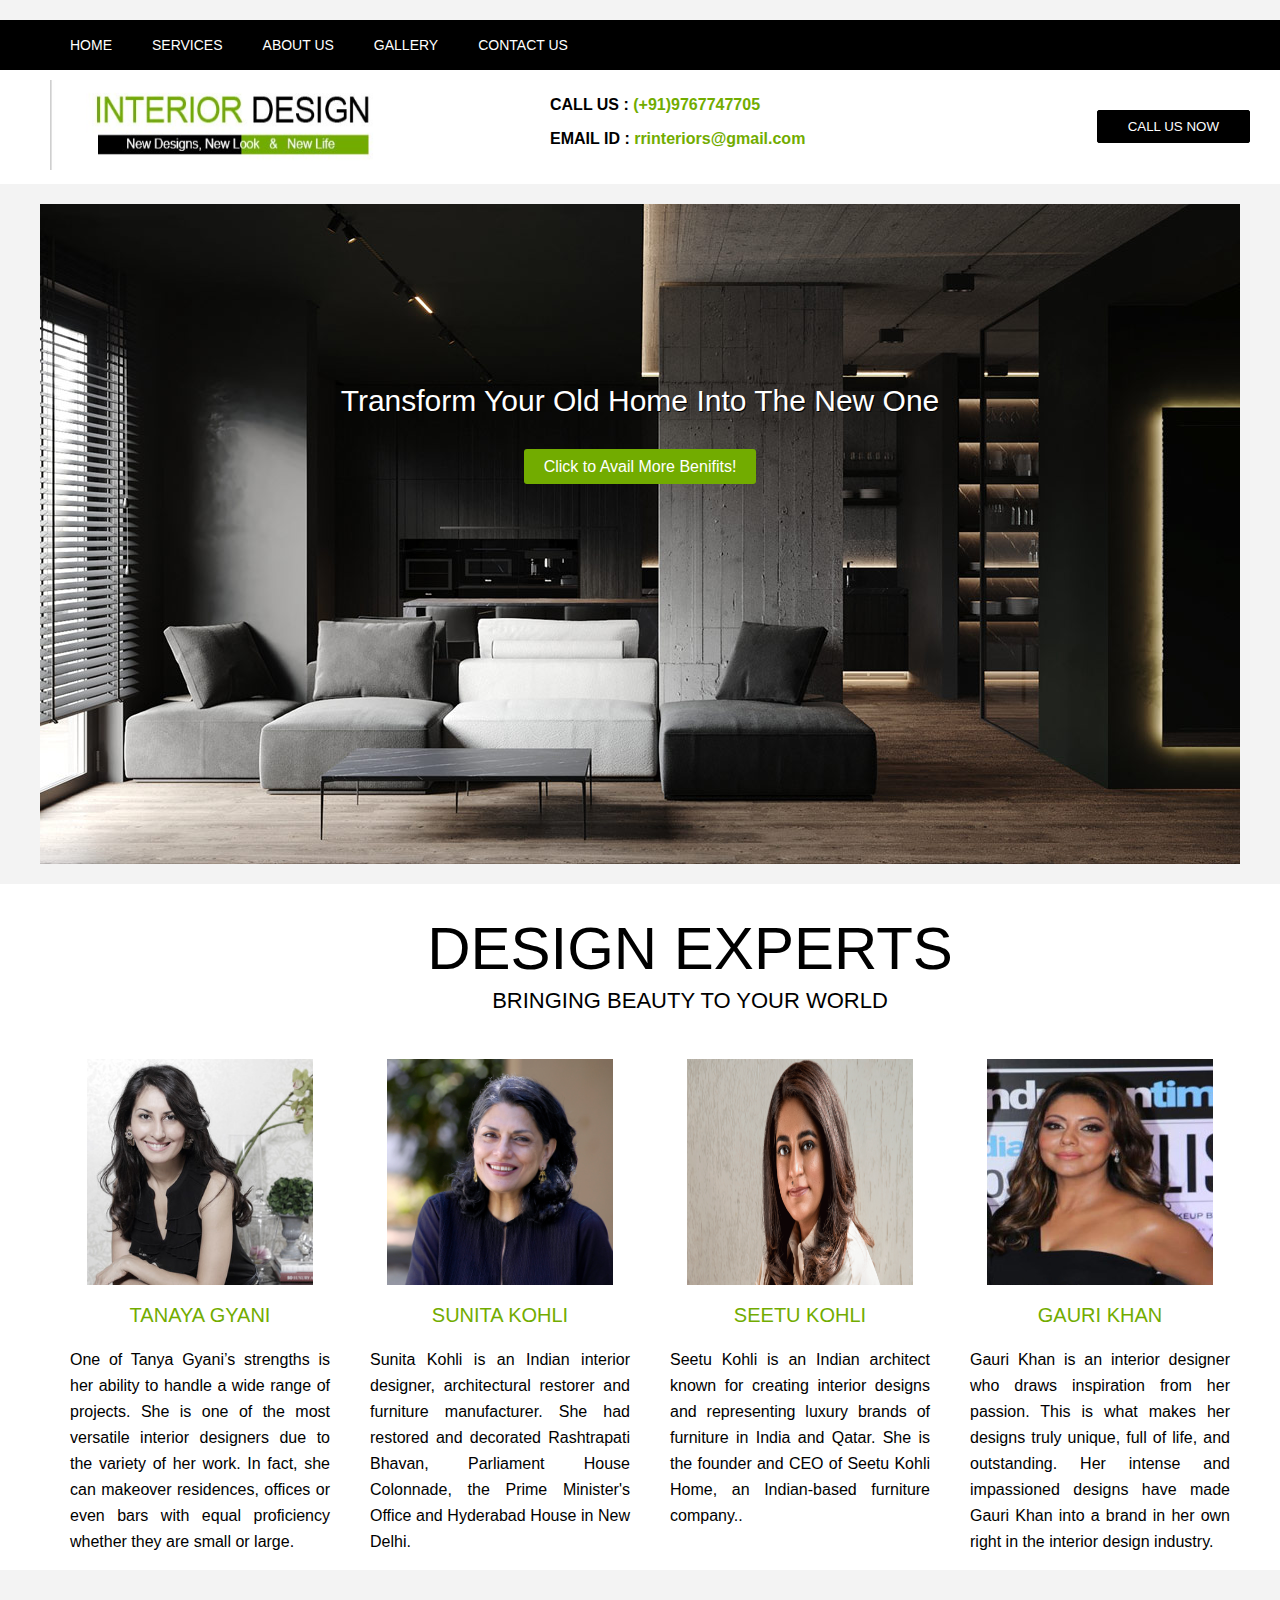
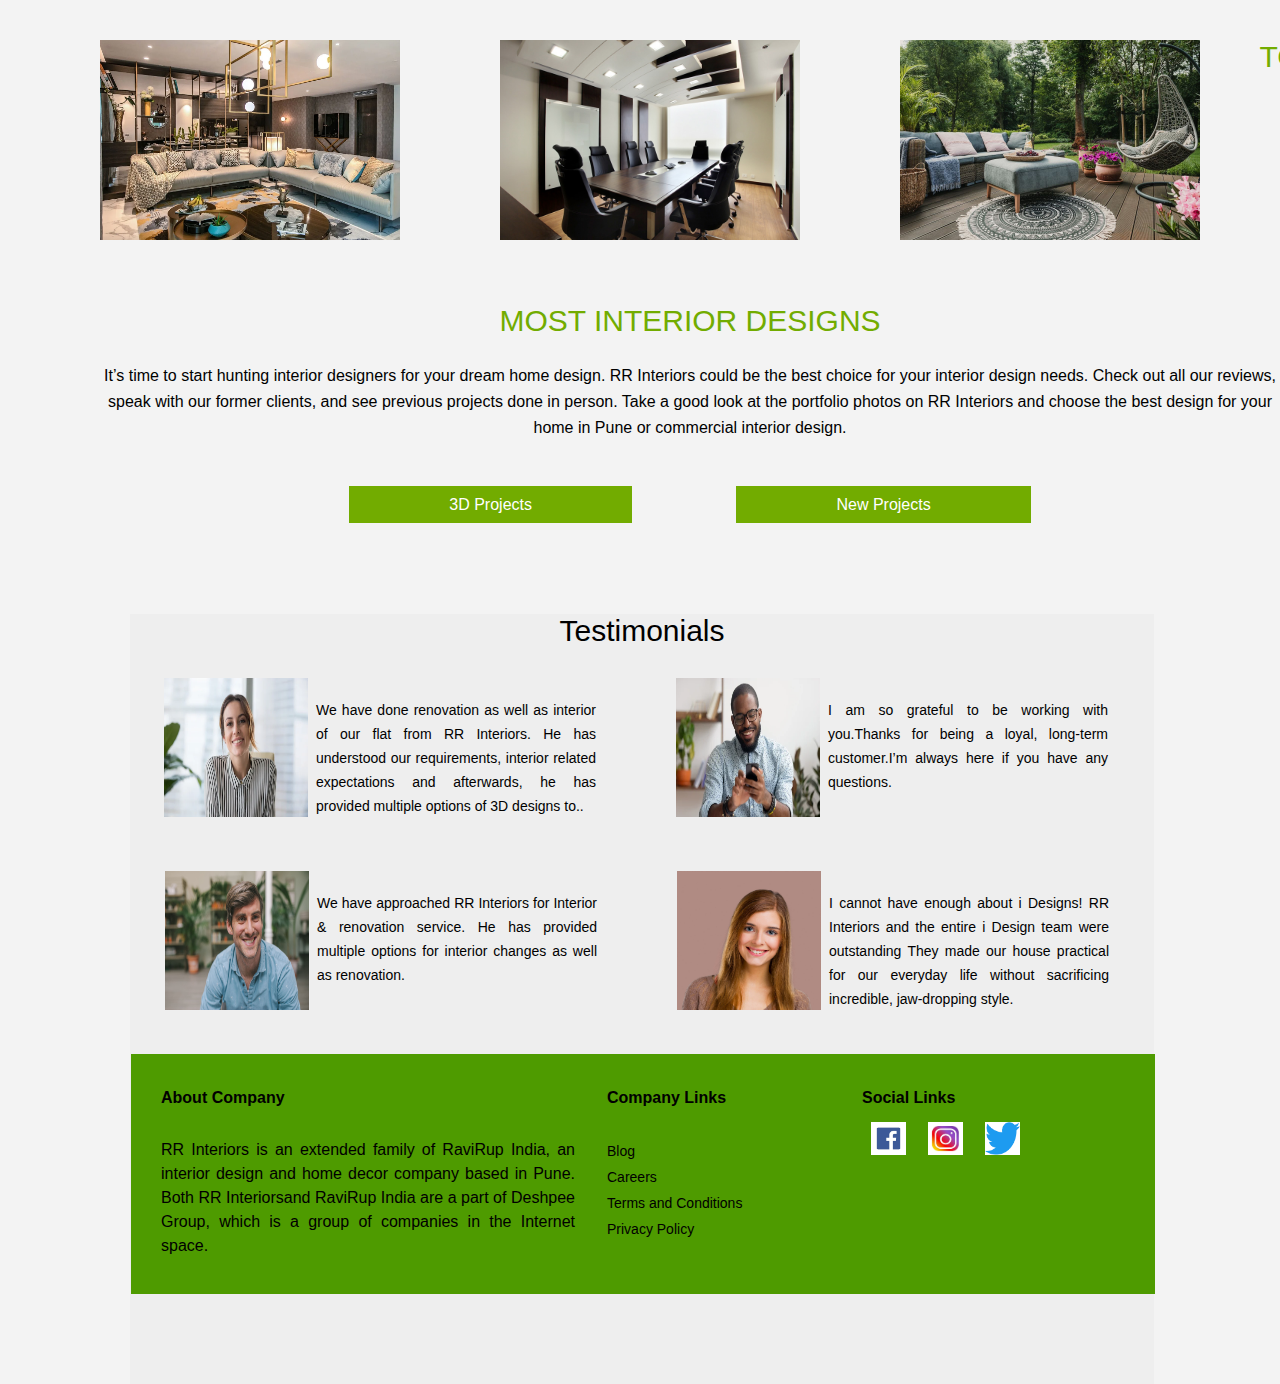
==== index.html @ c76a019d "Add files via upload" ====
<!DOCTYPE html>
<html lang="en">

<head>
    <meta charset="UTF-8">
    <meta http-equiv="X-UA-Compatible" content="IE=edge">
    <meta name="viewport" content="width=device-width, initial-scale=1.0">
    <title>Interior Design</title>
</head>
<link rel="stylesheet" href="interiorstyle.css">
<link rel="stylesheet" href="services.html">
<link rel="stylesheet" href="home.html">
<link rel="stylesheet" href="About Us.html">
<link rel="stylesheet" href="products.html">
<link rel="stylesheet" href="gallery.html">
<link rel="stylesheet" href="Contact Us.html">

<body>
    <div class="main">


    </div>
    <!----- Start Menu ------>
    <div class="navbar">
        <ul>
            <li><a href="home.html">Home</a> </li>
            <li><a href="services.html">Services</a></li>
            <li><a href="About Us.html">About Us</a></li>
            <li><a href="gallery.html">Gallery</a></li>
            <li><a href="Contact Us.html">Contact Us</a></li>
        </ul>
    </div>
    <!----- End Menu ------>

    <!----- Start Header ------>
    <div class="header">
        <div class="header-left"><a href="index.html"><img src="tttt.jpg" width="388" height="90"></a></div>
        <div class="header-center">
            <p>CALL US : <span class="green"><a href="#">(+91)9767747705</a></span></p>
            <p>EMAIL ID : <span class="green"><a href="#">rrinteriors@gmail.com</a></span></p>
        </div>
        <div class="header-right" align="right">
            <button type="submit" name="submit" class="black-btn">CALL US NOW</button>
        </div>
    </div>
    <!----- End Header ------>

    <!----- Start yash ----->
    <div class="yash">
        <div class="yash-h3">Transform Your Old Home Into The New One</div>
        <div class="p30_0" align="center"><a href="#" class="btn">Click to Avail More Benifits!</a></div>
    </div>
    <!----- End yash ------>

    <!------ Start Contet ------>
    <div class="content">
        <div class="content-h1">Design Experts</div>
        <div class="content-h4">BRINGING BEAUTY To YOUR WORLD</div>

        <div class="content-parts">
            <div align="center"><img src="_.jpg" width="226" height="226"></div>
            <div class="content-parts-h4">Tanaya Gyani</div>
            <div class="content-parts-p">One of Tanya Gyani’s strengths is her ability to handle a wide range of
                projects. She is one of the most versatile interior designers due to the variety of her work. In fact,
                she can makeover residences, offices or even bars with equal proficiency whether they are small or
                large. </div>
        </div>
        <div class="content-parts">
            <div align="center"><img src="Sunita_Kohli.jpg" width="226" height="226"></div>
            <div class="content-parts-h4">Sunita Kohli</div>
            <div class="content-parts-p">Sunita Kohli is an Indian interior designer, architectural restorer and
                furniture manufacturer. She had restored and decorated Rashtrapati Bhavan, Parliament House Colonnade,
                the Prime Minister's Office and Hyderabad House in New Delhi. </div>
        </div>
        <div class="content-parts">
            <div align="center"><img src="Seetu-kohli-1920x1080.gif" width="226" height="226"></div>
            <div class="content-parts-h4">Seetu Kohli</div>
            <div class="content-parts-p">Seetu Kohli is an Indian architect known for creating interior designs and
                representing luxury brands of furniture in India and Qatar. She is the founder and CEO of Seetu Kohli
                Home, an Indian-based furniture company..</div>
        </div>
        <div class="content-parts">
            <div align="center"><img src="gaurikhan.jpg" width="226" height="226"></div>
            <div class="content-parts-h4">Gauri Khan</div>
            <div class="content-parts-p">Gauri Khan is an interior designer who draws inspiration from her passion. This
                is what makes her designs truly unique, full of life, and outstanding. Her intense and impassioned
                designs have made Gauri Khan into a brand in her own right in the interior design industry.</div>
        </div>
    </div>
    <!------ End Content ------>

    <!------ Start Content Bottom ------>
    <div class="content-bottom">
        <div class="content-bottom-parts"><img src="dlf-magnolias-gurugram-penthouse-featured-image-1366x768.webp" width="300" height="200"></div>
        <div class="content-bottom-parts"><img src="Office_interior_design.jpg" width="300" height="200"></div>
        <div class="content-bottom-parts"><img src="Outdoor-furniture.jpg" width="300" height="200"></div>

        <div class="content-bottom-parts-h3">Top Most Interior Designs</div>
        <div class="content-bottom-parts-p">It’s time to start hunting interior designers for your dream home design.
            RR Interiors could be the best choice for your interior design needs. Check out all our reviews, speak with
            our former clients, and see previous projects done in person. Take a good look at the portfolio photos on
            RR Interiors and choose the best design for your home in Pune or commercial interior design.</div>
        <div class="p50_0" align="center">
            <a href="#!" class="content-bottom-btn">3D Projects</a>&nbsp;<a href="#!" class="content-bottom-btn">New
                Projects</a>
        </div>
    </div>
    <!------ End Content Bottom ------>

    <!------ Start Testimonials ------>

    <div class="testimonials">

        <div class="header-font">Testimonials</div>
        <div class="header-font-border"></div>
        <div class="testimonials-parts">
            <div class="testimonials-parts-left" align="center">
                <img src="Customer-testimonial-page.webp" width="144" height="139" />
             </div>
            <div class="testimonials-parts-right">
                We have done renovation as well as interior of our flat from RR Interiors. He has understood our requirements, interior related expectations and afterwards, he has provided multiple options of 3D designs to..
            </div>
        </div>
        
        <div class="testimonials-parts">
            <div class="testimonials-parts-left" align="center">
                <img src="Testimonial-lead-gen-1.webp" width="144" height="139" />
            </div>
            <div class="testimonials-parts-right">
                I am so grateful to be working with you.Thanks for being a loyal, long-term customer.I’m always here if you have any questions.
            </div>
        </div>

        <div class="testimonials-2">
            <div class="testimonials-2-parts">
                <div class="testimonials-2-parts-left" align="center">
                    <img src="headshot-with-client-testimonial.jpg.crdownload" width="144" height="139" />
                 </div>
                <div class="testimonials-2-parts-right">
                    We have approached RR Interiors for Interior & renovation service. He has provided multiple options for interior changes as well as renovation.
                </div>
            </div>
            
            <div class="testimonials-2-parts">
                <div class="testimonials-2-parts-left" align="center">
                    <img src="face-9.jpg" width="144" height="139" />
                </div>
                <div class="testimonials-2-parts-right">
                    I cannot have enough about i Designs! RR Interiors and the entire i Design team were outstanding They made our house practical for our everyday life without sacrificing incredible, jaw-dropping style. 
                </div>
            </div>
        
        
    
<!------ End Testimonials ------>


    <!------ Start Footer ------>
    <div class="footer">
        <div class="footer-left">
            <div class="footer-heading">About Company</div>
            <p align="justify" style="line-height:24px;">RR Interiors is an extended family of RaviRup India, an interior design and home decor company based in Pune. Both RR Interiorsand RaviRup India are a part of Deshpee Group, which is a group of companies in the Internet space. </p>
        </div>
        <div class="footer-right">
            <div class="footer-heading">Company Links</div>
            <ul>
                <li><a href="#">Blog</a></li>
                <li><a href="#">Careers</a></li>
                <li><a href="#">Terms and Conditions</a></li>
                <li><a href="#">Privacy Policy</a></li>
                <link rel="stylesheet" href="https://www.facebook.com/RRInteriorsHyd">
            </ul>
        </div>
        <div class="footer-right">
            <div style="padding-left:30px;">
            <div class="footer-heading">Social Links</div>
                &nbsp; <a href="https://www.facebook.com/RRInteriorsHyd"><img src="fb.jpg" width="35" height="33" /></a> &nbsp; &nbsp;
                <a href="https://www.instagram.com/rrinteriordesigner1/"><img src="instagram-1581266__340.webp" width="35" height="33" /></a> &nbsp; &nbsp;
                <a href="https://twitter.com/RRINTERIORS4"><img src="twitter.jpg" width="35" height="33" /></a>
            </div>
        </div>
      </div>
        <!------ End Footer ------>

        <div class="clearfix"></div>
    </div>


</body>

</html>
---- interiorstyle.css ----
body {
    margin: 0;
    padding: 0;
    font-family: Arial, Helvetica, sans-serif;
    background: #f3f3f3;
    
}

.main {
    width: 100%;
    margin: 0px auto 20px;
    -webkit-box-shadow: 0 6px 10px 0 rgba(0, 0, 0, 0.14), 0 1px 18px 0 rgba(0, 0, 0, 0.12), 0 3px 5px -1px rgba(0, 0, 0, 0.3) !important;
    box-shadow: 0 6px 10px 0 rgba(0, 0, 0, 0.14), 0 1px 18px 0 rgba(0, 0, 0, 0.12), 0 3px 5px -1px rgba(0, 0, 0, 0.3) !important;
}

.p10_0 {
    padding: 10px 0px;
}

.p20_0 {
    padding: 20px 0px;
}

.p30_0 {
    padding: 30px 0px;
}

.p40_0 {
    padding: 40px 0px;
}

.p50_0 {
    padding: 50px 0px;
}

.clearfix {
    clear: both;
}

/*********** Start Menu **********/
.navbar {
    width: 100%;
    float: left;
    background: #000;
    padding: 0px 50px;
    text-align: center;
}

.navbar ul {
    list-style: none;
    float: left;
    padding: 0px;
}

.navbar ul li {
    text-transform: uppercase;
    text-align: center;
    float: left;
    padding: 0px 20px;
}

.navbar ul li:hover {
    background: rgba(0, 0, 0, 0.6);
    border-radius: 3px;
}

.navbar ul li a {
    text-decoration: none;
    font-size: 14px;
    color: #FFF;
}

.navbar ul li a:hover {
    color: #b2ff00;
}

/*********** End Menu **********/

/*********** Start Header **********/
.header {
    width: 100%;
    float: left;
    background: #FFF;
    padding: 10px 50px;
}

.header-left {
    width: 500px;
    float: left;
    padding: 0px;
}

.header-center {
    width: 400px;
    float: left;
    padding: 0px 0px;
    color: #000;
    text-decoration: none;
    font-size: 16px;
    font-weight: 600;
}

.header-right {
    width: 180px;
    float: left;
    padding: 30px 0px 0px 120px;
}

.black-btn {
    padding: 8px 30px;
    background: #000;
    color: #FFF;
    border-radius: 2px;
    border: #000 1px solid;
    cursor: pointer;
}

.black-btn:hover {
    background: #333;
    text-decoration: none;
}

.green {
    color: #72ac00;
    text-decoration: none;
}

.green a {
    color: #72ac00;
    text-decoration: none;
}

.green a:hover {
    color: #4E9B00;
}

/*********** End Header **********/

/*********** Start Slider **********/
.yash {
    width: 100%;
    background: url(dark-decor-living-room\ \(1\).jpg);
    height: 700px;
    float: right;
    background-repeat: no-repeat;
    width: 100%;
    background-position: center;
}

.yash-h3 {
    font-size: 30px;
    padding: 200px 0px 10px;
    color: #fff;
    text-align: center;
    text-shadow: 1px 0.5px #000;

}

.btn {
    background: #72ac00;
    color: #FFF;
    padding: 9px 20px;
    font-size: 16px;
    text-decoration: none;
    border-radius: 3px;
    text-shadow: none;
}

.btn:hover {
    background: #4E9B00;
}

/*********** End Slider **********/

/*********** Start Content **********/
.content {
    width: 100%;
    padding: 0px 50px;
    float: left;
    background: #FFF;
}

.content-h1 {
    font-size: 60px;
    text-align: center !important;
    padding: 30px 0px 5px;
    color: #000;
    text-transform: uppercase;
}

.content-h4 {
    font-size: 22px;
    text-align: center !important;
    padding: 0px 0px 35px;
    color: #000;
    text-transform: uppercase;
}

.content-parts {
    width: 300px;
    float: left;
    padding: 10px 0px;
}

.content-parts-h4 {
    font-size: 20px;
    text-transform: uppercase;
    color: #72ac00;
    text-align: center;
    padding: 15px 0px;
    font-weight: 500;
}

.content-parts-p {
    color: #000;
    line-height: 26px;
    padding: 5px 20px;
    text-align: justify;
}

/*********** End Content **********/


/*********** Start Content Bottom **********/
.content-bottom {
    width: 100%;
    padding: 50px;
    float: left;
}

.content-bottom-parts {
    width: 300px;
    padding: 20px 50px 60px;
    float: left;
}

.content-bottom-parts-h3 {
    font-size: 30px;
    text-align: center;
    color: #72ac00;
    text-transform: uppercase;
    padding: 20px 0px;
}

.content-bottom-parts-p {
    color: #000;
    line-height: 26px;
    padding: 5px 50px;
    text-align: center;
}

.content-bottom-btn {
    background: #72ac00;
    color: #FFF;
    padding: 10px 100px;
    font-size: 16px;
    text-decoration: none;
    margin: 50px;
}

.content-bottom-btn:hover {
    background: #4E9B00;
}

/*********** End Content Bottom **********/

/******  Start Testimonials  ******/
.testimonials {
    width: 1024px;
    background: #eeeeee;
    padding: 0px 0px 40px;
    float: left;
    margin-bottom: 0px;
    margin-left: 130px;
}

.testimonials-parts {
    width: 460px;
    margin: 15px 20px 5px;
    float: left;
    padding: 15px 6px;
    color: #000;
}

.testimonials-parts-left {
    width: 160px;
    float: left;
}

.testimonials-parts-right {
    width: 280px;
    float: left;
    color: #000;
    text-align: justify;
    font-size: 14px;
    line-height: 24px;
    padding: 20px 20px 0px 0px;
}

.header-font {
    float: center;
    text-align: center;
    font-size: 30px;
}

.testimonials-2 {
    width: 1024px;
    padding: 0px 0px 40px;
    float: left;
    margin-bottom: 10px;
    margin-left: 1px;
}

.testimonials-2-parts {
    width: 460px;
    margin: 15px 20px 5px;
    float: left;
    padding: 15px 6px;
    color: #000;
}

.testimonials-2-parts-left {
    width: 160px;
    float: left;
}

.testimonials-2-parts-right {
    width: 280px;
    float: left;
    color: #000;
    text-align: justify;
    font-size: 14px;
    line-height: 24px;
    padding: 20px 20px 0px 0px;
}

.header-font {
    float: center;
    text-align: center;
    font-size: 30px;
}

/******  End Testimonials  ******/



/*********** Start Footer **********/
.footer {
    width: 100%;
    color:#000;
    float: left;
    background: #4E9B00;
    padding: 20px 0px 10px;
    margin-top: 20px;
}

.footer-heading {
    font-size: 16px;
    font-weight: 600;
    padding: 5px 0px 15px;
}

.footer-left {
    width: 414px;
    float: left;
    padding: 10px 30px;
}

.footer-right {
    width: 221px;
    float: left;
    padding: 10px 2px;
}

.footer-right ul {
    list-style: none;
    padding: 0px;
}

.footer-right ul li {
    font-size: 14px;
    padding: 5px 0px;
}

.footer-right ul li a {
    text-decoration: none;
    color: #000;
}

.footer-right ul li a:hover {
    color: #b2ff00;
}

.footer-bottom {
    width: 974px;
    color: #000;
    font-size: 12px;
    padding: 8px 25px 2px;
}

.footer-bottom-left {
    width: 774px;
    float: left;
}

.footer-bottom-right {
    width: 200px;
    float: left;
    text-align: right;
}

.footer-link {
    color: #000;
    text-decoration: none;
}

/*********** End Footer **********/

/*********** Start yash2 **********/
.yash2 {
    width: 100%;
    background: linear-gradient(rgba(0, 0, 0, 0.64), rgba(0, 0, 0, 0.64)),url(dlf-magnolias-gurugram-penthouse-featured-image-1366x768.webp);
    height: 550px;
    float: right;
    background-repeat: no-repeat;
    width: 100%;
    background-position: center;
}

.yash2-h3 {
    font-size: 30px;
    padding: 200px 0px 10px;
    color: #fff;
    text-align: center;
    text-shadow: 1px 0.5px #000;

}

.btn {
    background: #72ac00;
    color: #FFF;
    padding: 9px 20px;
    font-size: 16px;
    text-decoration: none;
    border-radius: 3px;
    text-shadow: none;
}

.btn:hover {
    background: #4E9B00;
}
/*********** End yash2 **********/

/*********** Start Content1 **********/
.content1 {
    width: 100%;
    padding: 0px 50px;
    float:left;
    background: #FFF;
}

.content1-h1 {
    font-size: 60px;
    text-align: center !important;
    padding: 30px 0px 5px;
    color: #000;
    text-transform: uppercase;
}

.content1-h4 {
    font-size: 22px;
    text-align: center !important;
    padding: 0px 0px 35px;
    color: #000;
    text-transform: uppercase;
}

.content1-parts {
    width: 300px;
    float: left;
    padding: 30px 30px;
}

.content1-parts-h4 {
    font-size: 20px;
    text-transform: uppercase;
    color: #72ac00;
    text-align: center;
    padding: 15px 0px;
    font-weight: 500;
}

.content1-parts-p {
    color: #000;
    line-height: 26px;
    padding: 5px 20px;
    text-align: justify;
}
/*********** End Content1 **********/

/*********** Start Content2 **********/

.content2{
    width: 100%;
    padding: 50px;
    float: left;
}

.content2-parts{
    width: 300px;
    padding: 20px 50px 60px;
    float: left;
}
.content2-parts-h3 {
    font-size: 30px;
    text-align: center;
    color: #72ac00;
    text-transform: uppercase;
    padding: 20px 0px;
}

/*********** End Content2 **********/

/*********** Start Content3 **********/

.content3{
    width: 100%;
    float: left;
    margin-right: 200px;
    
}

.content3-parts{
    width: 300px;
    padding: 20px 50px 60px;
    float: left;
    

}
.content3-parts-h3 {
    font-size: 30px;
    text-align: center;
    color: #72ac00;
    text-transform: uppercase;
    padding: 20px 0px;
}

/*********** End Content3 **********/

/*********** Start Content4 **********/

.content4{
    width: 100%;
    margin-right: 200px;
    float: left;
}

.content4-parts{
    width: 300px;
    padding: 20px 50px 60px;
    float: left;
}
.content4-parts-h3 {
    font-size: 30px;
    text-align: center;
    color: #72ac00;
    text-transform: uppercase;
    padding: 20px 0px;
}

/*********** End Content4 **********/

/*********** Start Content5 **********/

.content5{
    width: 100%;
    margin-right: 200px;
    float: left;
}

.content5-parts{
    width: 300px;
    padding: 20px 50px 60px;
    float: left;
}
.content5-parts-h3 {
    font-size: 30px;
    text-align: center;
    color: #72ac00;
    text-transform: uppercase;
    padding: 20px 0px;
}

/*********** End Content5 **********/

/*********** Start Content6 **********/

.content6{
    width: 100%;
    margin-right: 200px;
    float: left;
}

.content6-parts{
    width: 300px;
    padding: 20px 50px 60px;
    float: left;
}
.content6-parts-h3 {
    font-size: 30px;
    text-align: center;
    color: #72ac00;
    text-transform: uppercase;
    padding: 20px 0px;
}

/*********** End Content6 **********/

/*********** Start Content7 **********/

.content7{
    width: 100%;
    margin-right: 200px;
    float: left;
}

.content7-parts{
    width: 300px;
    padding: 20px 50px 60px;
    float: left;
}
.content7-parts-h3 {
    font-size: 30px;
    text-align: center;
    color: #72ac00;
    text-transform: uppercase;
    padding: 20px 0px;
}

/*********** End Content7 **********/

/*********** Start Content8 **********/

.content8{
    width: 100%;
    margin-right: 200px;
    float: left;
}

.content8-parts{
    width: 300px;
    padding: 20px 50px 60px;
    float: left;
}
.content8-parts-h3 {
    font-size: 30px;
    text-align: center;
    color: #72ac00;
    text-transform: uppercase;
    padding: 20px 0px;
}

/*********** End Content8 **********/
.container11{
    box-sizing: border-box;
}
  
  *, *:before, *:after {
    box-sizing: inherit;
  }
  
  .column {
    float: left;
    width: 33.3%;
    margin-bottom: 16px;
    padding: 0 8px;
  }
  
  .card {
    box-shadow: 0 4px 8px 0 rgba(0, 0, 0, 0.2);
    margin: 8px;
  }
  
  .about-section {
    padding: 50px;
    text-align: center;
    background-color: #474e5d;
    color: white;
  }
  
  .container9 {
    padding: 0 16px;
  }
  
  .container9::after, .row::after {
    content: "";
    clear: both;
    display: table;
  }
  
  .title {
    color: grey;
  }
  
  .button {
    border: none;
    outline: 0;
    display: inline-block;
    padding: 8px;
    color: white;
    background-color: #000;
    text-align: center;
    cursor: pointer;
    width: 100%;
  }
  
  .button:hover {
    background-color: #555;
  }
  
  @media screen and (max-width: 650px) {
    .column {
      width: 100%;
      display: block;
    }
  }

  .container15 {
    border-radius: 5px;
    background-color: #f2f2f2;
    padding: 20px;
  }
  
.content99{
    text-align: center;
    background-color: #04AA6D;
}


  .container {
    border-radius: 5px;
    background-color: #f2f2f2;
    padding: 20px;
  }
  

  /* Style inputs with type="text", select elements and textareas */
input[type=text], select, textarea {
    width: 100%; /* Full width */
    padding: 12px; /* Some padding */ 
    border: 1px solid #ccc; /* Gray border */
    border-radius: 4px; /* Rounded borders */
    box-sizing: border-box; /* Make sure that padding and width stays in place */
    margin-top: 6px; /* Add a top margin */
    margin-bottom: 16px; /* Bottom margin */
    resize: vertical;
     /* Allow the user to vertically resize the textarea (not horizontally) */
    
  }
  
  /* Style the submit button with a specific background color etc */
  input[type=submit] {
    background-color: #04AA6D;
    color: white;
    padding: 12px 20px;
    border: none;
    border-radius: 4px;
    cursor: pointer;
  }
  
  /* When moving the mouse over the submit button, add a darker green color */
  input[type=submit]:hover {
    background-color: #45a049;
  }
  /* Add a background color and some padding around the form */
  .map{
    margin-left: 370px;
  }
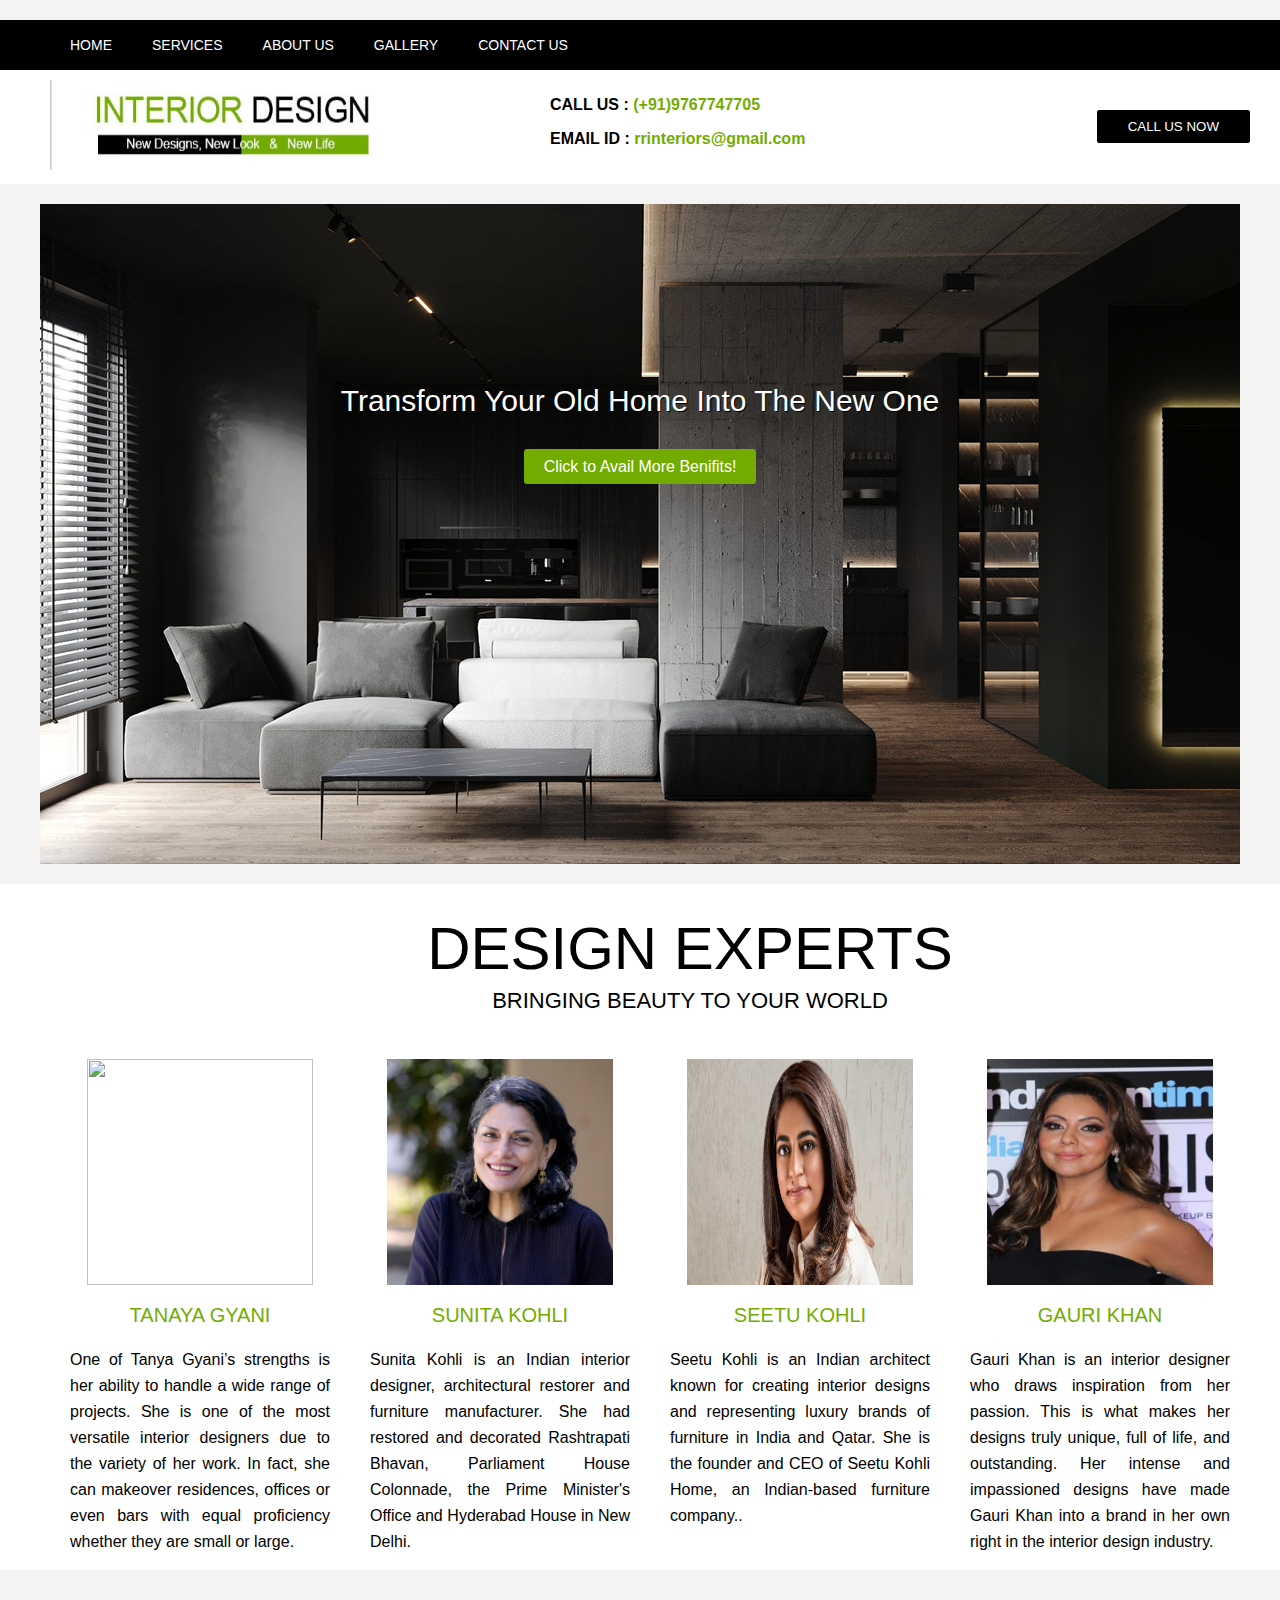
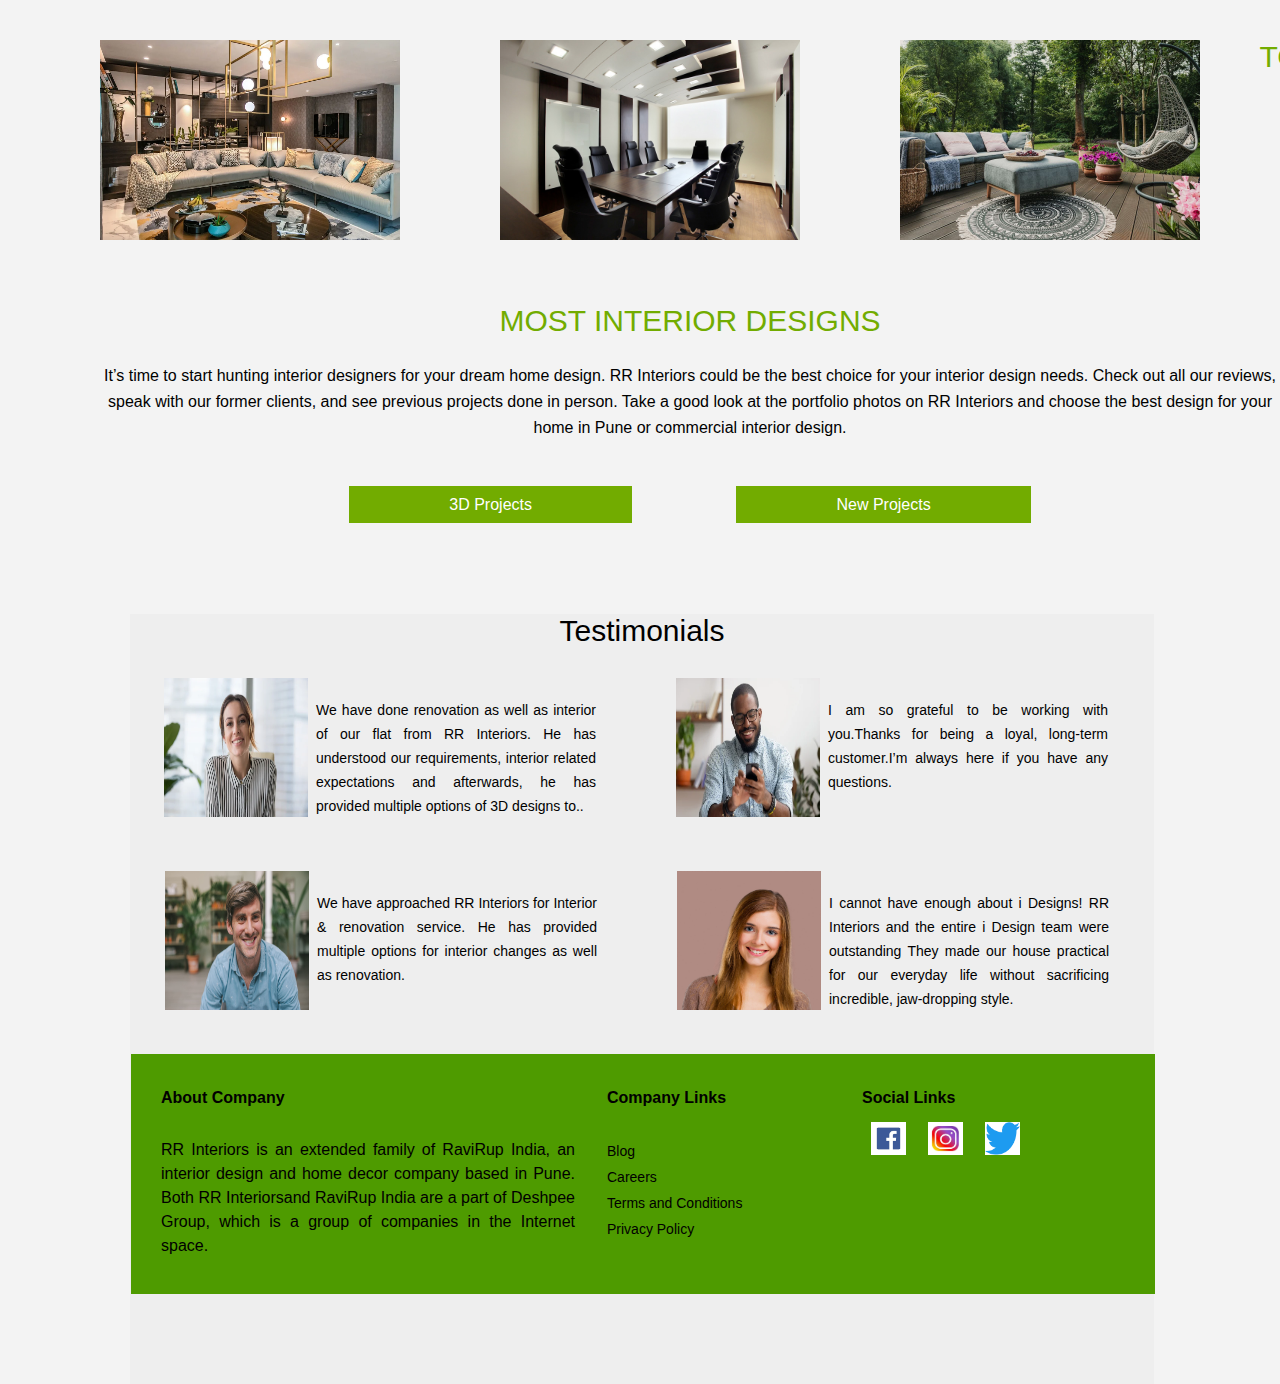
==== commit ac7c8919: "Update index.html" ====
--- a/index.html
+++ b/index.html
@@ -58,7 +58,7 @@
         <div class="content-h4">BRINGING BEAUTY To YOUR WORLD</div>
 
         <div class="content-parts">
-            <div align="center"><img src="_.jpg" width="226" height="226"></div>
+            <div align="center"><img src="tanaya.jpg" width="226" height="226"></div>
             <div class="content-parts-h4">Tanaya Gyani</div>
             <div class="content-parts-p">One of Tanya Gyani’s strengths is her ability to handle a wide range of
                 projects. She is one of the most versatile interior designers due to the variety of her work. In fact,
@@ -188,4 +188,4 @@
 
 </body>
 
-</html>+</html>
